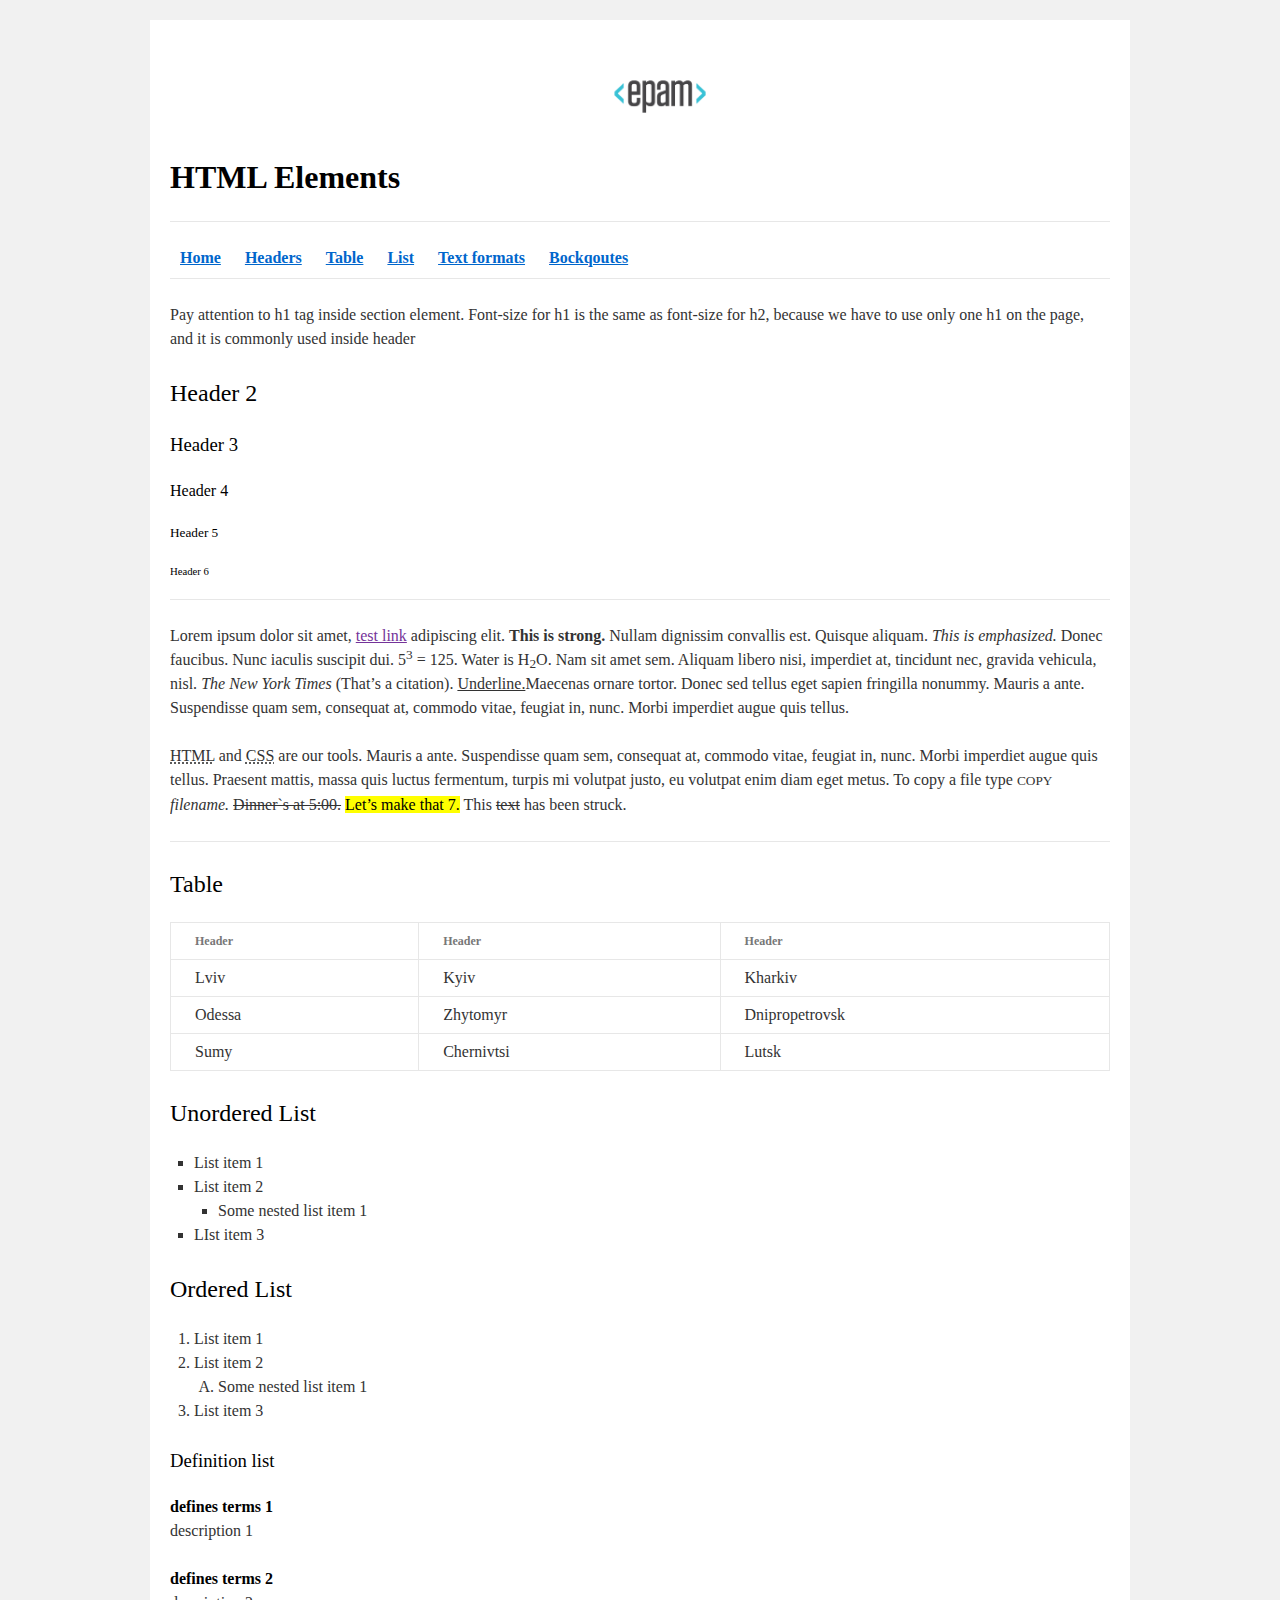
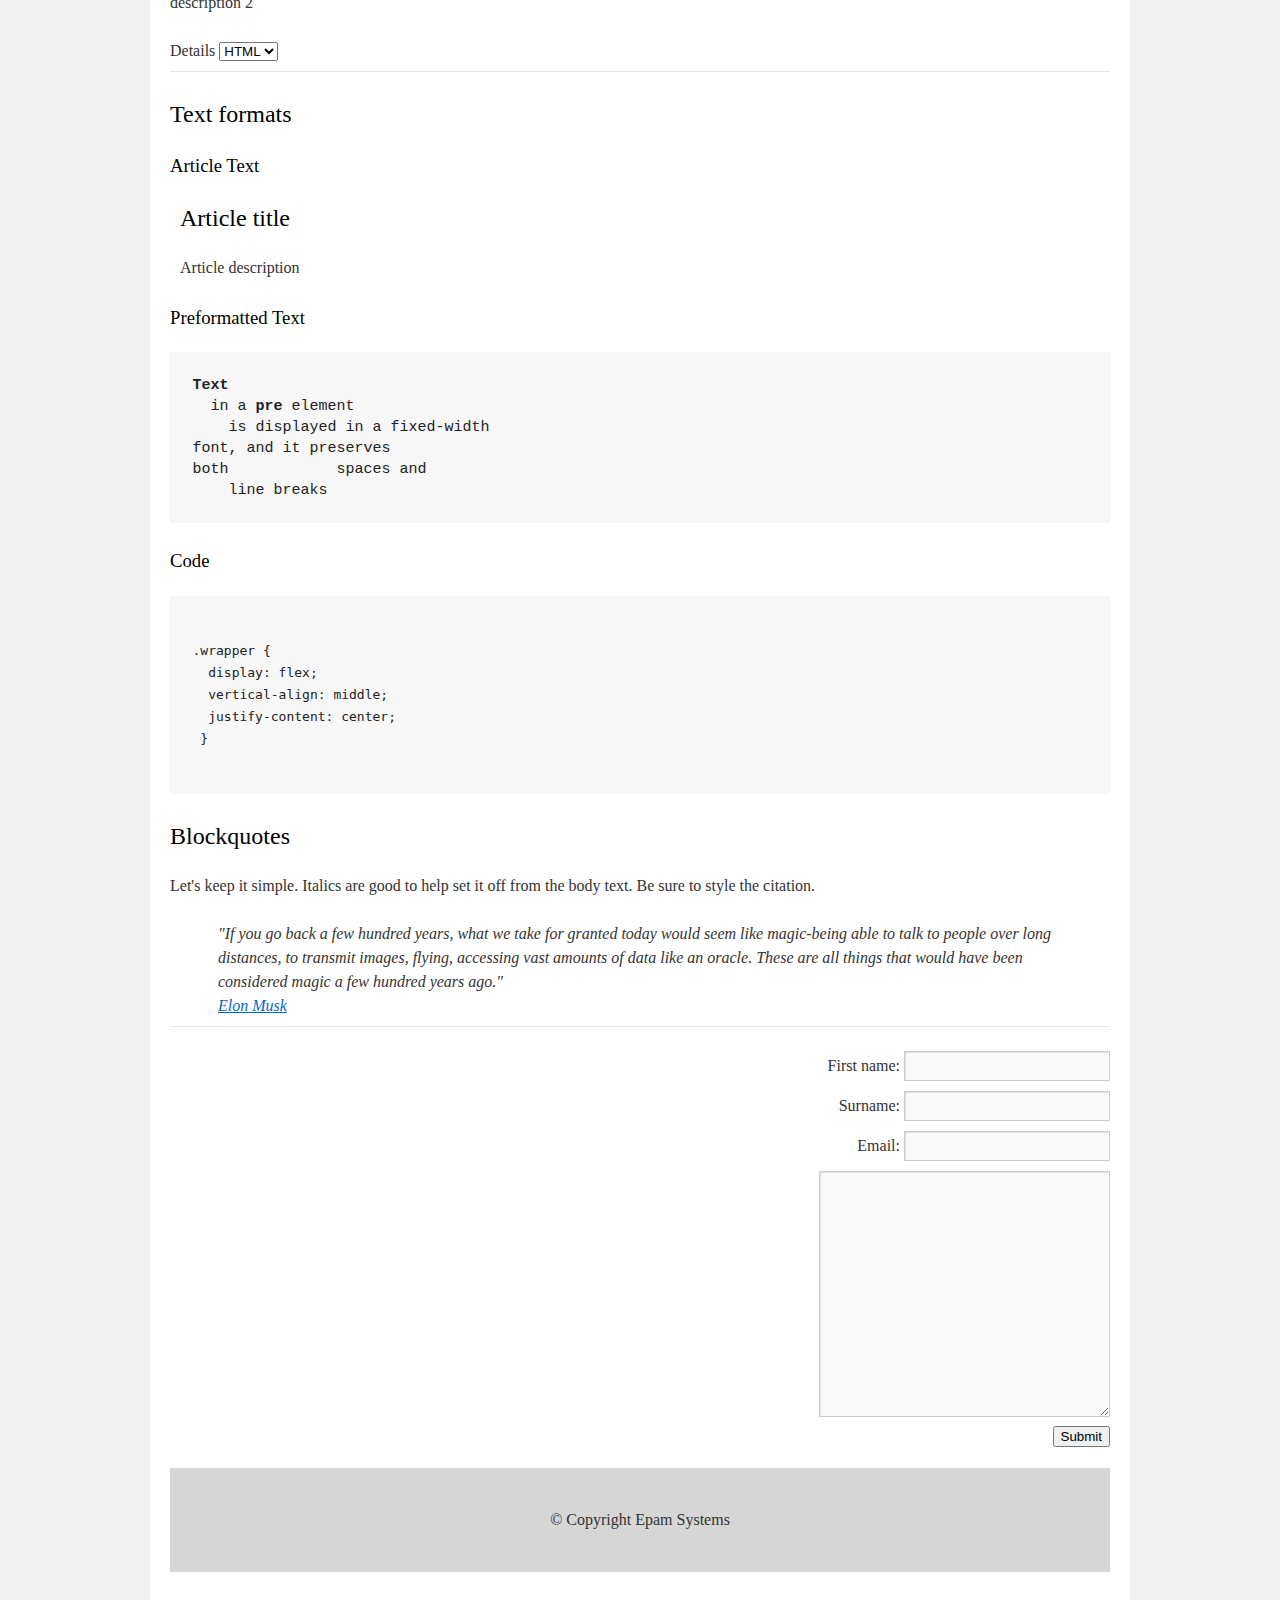
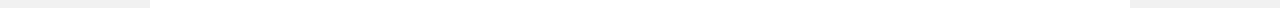
==== FLX_homework_1/homework/index.html @ e76caeb3 "hw1 done" ====
<!DOCTYPE html>
<html lang="en">

<head>
  <meta charset="utf-8">
  <title>HTML Basics</title>
  <link rel="stylesheet" href="style.css">
</head>

<body>
  <div id="wrapper">
    <div id="main">
      <div id="container">
        <div id="content" role="main">
            <header>
                <img src="logo.png" alt="logo">
                <h1><b>HTML Elements</b></h1>
            </header>
            <hr>
            <nav>
                <a href="#"><b>Home</b></a>
                <a href="#headers"><b>Headers</b></a>
                <a href="#table"><b>Table</b></a>
                <a href="#list"><b>List</b></a>
                <a href="#textformats"><b>Text formats</b></a>
                <a href="#blockquotes"><b>Bockqoutes</b></a>
            </nav>
            <hr>
            <section id="headers">
                <p>Pay attention to h1 tag inside section element. Font-size for h1 is the same as font-size for h2, because we have to use only one h1 on the page, and it is commonly used inside header</p>
                <h2>Header 2</h2>
                <h3>Header 3</h3>
                <h4>Header 4</h4>
                <h5>Header 5</h5>
                <h6>Header 6</h6>
            </section>
            <hr>

            <p>Lorem ipsum dolor sit amet, <a href="">test link</a> adipiscing elit. <strong>This is strong.</strong>  Nullam dignissim convallis est. Quisque aliquam. <em>This is emphasized.</em> Donec faucibus. Nunc iaculis suscipit dui. 5<sup>3</sup> = 125. Water is H<sub>2</sub>O. Nam sit amet sem. Aliquam libero nisi, imperdiet at, tincidunt nec, gravida vehicula, nisl. <i>The New York Times</i> (That’s a citation). <u>Underline.</u>Maecenas ornare tortor. Donec sed tellus eget sapien fringilla nonummy. Mauris a ante. Suspendisse quam sem, consequat at, commodo vitae, feugiat in, nunc. Morbi imperdiet augue quis tellus.</p>
            <p><abbr title="HyperText Markup Language">HTML</abbr> and <abbr title="Cascading Style Sheets">CSS</abbr> are our tools. Mauris a ante. Suspendisse quam sem, consequat at, commodo vitae, feugiat in, nunc. Morbi imperdiet augue quis tellus. Praesent mattis, massa quis luctus fermentum, turpis mi volutpat justo, eu volutpat enim diam eget metus. To copy a file type <small>COPY</small> <em>filename.</em> <del>Dinner`s at 5:00.</del> <mark>Let’s make that 7.</mark> This <s>text</s> has been struck.</p>

            <hr>
            <section id="table">
                <h2>Table</h2>
                <table>
                    <thead>
                        <tr>
                            <th>Header</th>
                            <th>Header</th>
                            <th>Header</th>
                        </tr>
                    </thead>
                    <tbody>
                        <tr>
                            <td>Lviv</td>
                            <td>Kyiv</td>
                            <td>Kharkiv</td>
                        </tr>
                        <tr>
                            <td>Odessa</td>
                            <td>Zhytomyr</td>
                            <td>Dnipropetrovsk</td>
                        </tr>
                        <tr>
                            <td>Sumy</td>
                            <td>Chernivtsi</td>
                            <td>Lutsk</td>
                        </tr>
                    </tbody>
                </table>
            </section>
            <section id="list">
                <h2>Unordered List</h2>
                <ul>
                    <li>List item 1</li>
                    <li>List item 2
                        <ul>
                            <li>Some nested list item 1</li>
                        </ul>
                    </li>
                    <li>LIst item 3</li>
                </ul>
                <h2>Ordered List</h2>
                <ol>
                    <li>List item 1</li>
                    <li>List item 2
                        <ol>
                            <li>Some nested list item 1</li>
                        </ol>
                    </li>
                    <li>List item 3</li>
                </ol>

                <h3>Definition list</h3>
                <dl>
                    <dt>defines terms 1</dt>
                    <dd>description 1</dd>

                    <dt>defines terms 2</dt>
                    <dd>description 2</dd>
                </dl>
                <span>Details</span>
                <select name="Details" id="details" title="Details">
                    <option>HTML</option>
                    <option>CSS</option>
                </select>
            </section>
            <hr>
            <section id="textformats">
                <h2>Text formats</h2>
                <h3>Article Text</h3>

                <article>
                    <h2>Article title</h2>
                    <p>Article description</p>
                </article>

                <h3>Preformatted Text</h3>
<pre>
<b>Text</b>
  in a <b>pre</b> element
    is displayed in a fixed-width
font, and it preserves
both            spaces and
    line breaks
</pre>

<h3>Code</h3>
<pre>
<code>
.wrapper {
  display: flex;
  vertical-align: middle;
  justify-content: center;
 }
</code>
</pre>
            </section>
            <section id="blockquotes">
                <h2>Blockquotes</h2>
                <p>Let's keep it simple. Italics are good to help set it off from the body text. Be sure to style the citation.</p>
                <blockquote>
                    "If you go back a few hundred years, what we take for granted today would seem like magic-being able to talk to people over long distances, to transmit images, flying, accessing vast amounts of data like an oracle. These are all things that would have been considered magic a few hundred years ago."
                    <br>
                    <a href="#">Elon Musk</a>
                </blockquote>
            </section>
            <hr>
            <form action="#">
                <label for="firstname">First name:</label>
                <input type="text" name="firstname" title="firstname" id="firstname"><br>
                <label for="surname">Surname:</label>
                <input type="text" name="surname" title="surname" id="surname"><br>
                <label for="email">Email:</label>
                <input type="email" name="enail" title="email" id="email"><br>
                <textarea name="textarea" id="textarea" cols="30" rows="10"></textarea><br>
                <button value="Submit">Submit</button>
            </form>
            <footer>
                <span>&copy; Copyright Epam Systems</span>
            </footer>
        </div>
      </div>
    </div>
  </div>
</body>

</html>
---- FLX_homework_1/homework/style.css ----
html,body,div,span,applet,object,iframe,h1,h2,h3,h4,h5,h6,p,blockquote,pre,a,abbr,acronym,address,big,cite,code,del,dfn,em,font,img,ins,kbd,q,s,samp,small,strike,strong,sub,sup,tt,var,b,u,i,center,dl,dt,dd,ol,ul,li,fieldset,form,label,legend,table,caption,tbody,tfoot,thead,tr,th,td{background:transparent;border:0;margin:0;padding:0;vertical-align:baseline}body{line-height:1}h1,h2,h3,h4,h5,h6{clear:both;font-weight:normal}ol,ul{list-style:none}blockquote{quotes:none}blockquote:before,blockquote:after{content:'';content:none}del{text-decoration:line-through}table{border-collapse:collapse;border-spacing:0}a img{border:0}#container{float:left;margin:0 -240px 0 0;width:100%}#primary,#secondary{float:right;overflow:hidden;width:220px}#secondary{clear:right}#footer{clear:both;width:100%}.one-column #content{margin:0 auto;width:640px}.single-attachment #content{margin:0 auto;width:900px}body,input,textarea,.page-title span,.pingback a.url{font-family:Georgia,"Bitstream Charter",serif}h3#comments-title,h3#reply-title,#access .menu,#access div.menu ul,#cancel-comment-reply-link,.form-allowed-tags,#site-info,#site-title,#wp-calendar,.comment-meta,.comment-body tr th,.comment-body thead th,.entry-content label,.entry-content tr th,.entry-content thead th,.entry-meta,.entry-title,.entry-utility,#respond label,.navigation,.page-title,.pingback p,.reply,.widget-title,.wp-caption-text{font-family:"Helvetica Neue",Arial,Helvetica,"Nimbus Sans L",sans-serif}input[type="submit"]{font-family:"Helvetica Neue",Arial,Helvetica,"Nimbus Sans L",sans-serif}pre{font-family:"Courier 10 Pitch",Courier,monospace}code{font-family:Monaco,Consolas,"Andale Mono","DejaVu Sans Mono",monospace}#access .menu-header,div.menu,#colophon,#branding,#main,#wrapper{margin:0 auto;width:940px}#wrapper{background:#fff;margin-top:20px;padding:0 20px}#footer-widget-area{overflow:hidden}#footer-widget-area .widget-area{float:left;margin-right:20px;width:220px}#footer-widget-area #fourth{margin-right:0}#site-info{float:left;font-size:14px;font-weight:bold;width:700px}#site-generator{float:right;width:220px}body{background:#f1f1f1}body,input,textarea{color:#666;font-size:12px;line-height:18px}hr{background-color:#e7e7e7;border:0;clear:both;height:1px;margin-bottom:18px}p{margin-bottom:18px}ul{list-style:square;margin:0 0 18px 1.5em}ol{list-style:decimal;margin:0 0 18px 1.5em}ol ol{list-style:upper-alpha}ol ol ol{list-style:lower-roman}ol ol ol ol{list-style:lower-alpha}ul ul,ol ol,ul ol,ol ul{margin-bottom:0}dl{margin:0 0 24px 0}dt{font-weight:bold}dd{margin-bottom:18px}strong{font-weight:bold}cite,em,i{font-style:italic}big{font-size:131.25%}ins{background:#ffc;text-decoration:none}blockquote{font-style:italic;padding:0 3em}blockquote cite,blockquote em,blockquote i{font-style:normal}pre{background:#f7f7f7;color:#222;line-height:18px;margin-bottom:18px;overflow:auto;padding:1.5em}abbr,acronym{cursor:help}sup,sub{height:0;line-height:1;position:relative;vertical-align:baseline}sup{bottom:1ex}sub{top:.5ex}small{font-size:smaller}input{margin-bottom:10px}input[type="text"],input[type="password"],input[type="email"],input[type="url"],input[type="number"],textarea{background:#f9f9f9;border:1px solid #ccc;box-shadow:inset 1px 1px 1px rgba(0,0,0,0.1);-moz-box-shadow:inset 1px 1px 1px rgba(0,0,0,0.1);-webkit-box-shadow:inset 1px 1px 1px rgba(0,0,0,0.1);padding:2px}a:link{color:#06c}a:visited{color:#743399}a:active,a:hover{color:#ff4b33}.screen-reader-text{clip:rect(1px,1px,1px,1px);overflow:hidden;position:absolute !important;height:1px;width:1px}#header{padding:30px 0 0 0}#site-title{float:left;font-size:30px;line-height:36px;margin:0 0 18px 0;width:700px}#site-title a{color:#000;font-weight:bold;text-decoration:none}#site-description{color:#000;clear:right;float:right;font-style:italic;margin:15px 0 18px 0;opacity:.65;width:220px}#branding img{border-top:4px solid #000;border-bottom:1px solid #000;display:block;float:left}#access{background:#000;display:block;float:left;margin:0 auto;width:940px}#access .menu-header,div.menu{font-size:13px;margin-left:12px;width:928px}#access .menu-header ul,div.menu ul{list-style:none;margin:0}#access .menu-header li,div.menu li{float:left;position:relative}#access a{color:#aaa;display:block;line-height:38px;padding:0 10px;text-decoration:none}#access ul ul{box-shadow:0 3px 3px rgba(0,0,0,0.2);-moz-box-shadow:0 3px 3px rgba(0,0,0,0.2);-webkit-box-shadow:0 3px 3px rgba(0,0,0,0.2);display:none;position:absolute;top:38px;left:0;float:left;width:180px;z-index:99999}#access ul ul li{min-width:180px}#access ul ul ul{left:100%;top:0}#access ul ul a{background:#333;line-height:1em;padding:10px;width:160px;height:auto}#access li:hover>a,#access ul ul:hover>a{background:#333;color:#fff}#access ul li:hover>ul{display:block}#access ul li.current_page_item>a,#access ul li.current_page_ancestor>a,#access ul li.current-menu-ancestor>a,#access ul li.current-menu-item>a,#access ul li.current-menu-parent>a{color:#fff}* html #access ul li.current_page_item a,* html #access ul li.current_page_ancestor a,* html #access ul li.current-menu-ancestor a,* html #access ul li.current-menu-item a,* html #access ul li.current-menu-parent a,* html #access ul li a:hover{color:#fff}#main{clear:both;overflow:hidden;padding:40px 0 0 0}#content{margin-bottom:36px}#content,#content input,#content textarea{color:#333;font-size:16px;line-height:24px}#content p,#content ul,#content ol,#content dd,#content pre,#content hr{margin-bottom:24px}#content ul ul,#content ol ol,#content ul ol,#content ol ul{margin-bottom:0}#content pre,#content kbd,#content tt,#content var{font-size:15px;line-height:21px}#content code{font-size:13px}#content dt,#content th{color:#000}#content h1,#content h2,#content h3,#content h4,#content h5,#content h6{color:#000;line-height:1.5em;margin:0 0 20px 0}#content table{border:1px solid #e7e7e7;margin:0 -1px 24px 0;text-align:left;width:100%}#content tr th,#content thead th{color:#777;font-size:12px;font-weight:bold;line-height:18px;padding:9px 24px;border-right:1px solid #e7e7e7}#content tr td{border-top:1px solid #e7e7e7;padding:6px 24px;border-right:1px solid #e7e7e7}#content tr.odd td{background:#f2f7fc}.hentry{margin:0 0 48px 0}.home .sticky{background:#f2f7fc;border-top:4px solid #000;margin-left:-20px;margin-right:-20px;padding:18px 20px}.single .hentry{margin:0 0 36px 0}.page-title{color:#000;font-size:14px;font-weight:bold;margin:0 0 36px 0}.page-title span{color:#333;font-size:16px;font-style:italic;font-weight:normal}.page-title a:link,.page-title a:visited{color:#777;text-decoration:none}.page-title a:active,.page-title a:hover{color:#ff4b33}#content .entry-title{color:#000;font-size:21px;font-weight:bold;line-height:1.3em;margin-bottom:0}.entry-title a:link,.entry-title a:visited{color:#000;text-decoration:none}.entry-title a:active,.entry-title a:hover{color:#ff4b33}.entry-meta{color:#777;font-size:12px}.entry-meta abbr,.entry-utility abbr{border:0}.entry-meta abbr:hover,.entry-utility abbr:hover{border-bottom:1px dotted #666}.single-author .by-author{position:absolute !important;clip:rect(1px 1px 1px 1px);clip:rect(1px,1px,1px,1px)}.entry-content,.entry-summary{clear:both;padding:12px 0 0 0}.entry-content .more-link{white-space:nowrap}#content .entry-summary p:last-child{margin-bottom:12px}.entry-content fieldset{border:1px solid #e7e7e7;margin:0 0 24px 0;padding:24px}.entry-content fieldset legend{background:#fff;color:#000;font-weight:bold;padding:0 24px}.entry-content input{margin:0 0 24px 0}.entry-content input.file,.entry-content input.button{margin-right:24px}.entry-content label{color:#777;font-size:12px}.entry-content select{margin:0 0 24px 0}.entry-content sup,.entry-content sub{font-size:10px}.entry-content blockquote.left{float:left;margin-left:0;margin-right:24px;text-align:right;width:33%}.entry-content blockquote.right{float:right;margin-left:24px;margin-right:0;text-align:left;width:33%}.page-link{clear:both;color:#000;font-weight:bold;line-height:48px;word-spacing:.5em}.page-link a:link,.page-link a:visited{background:#f1f1f1;color:#333;font-weight:normal;padding:.5em .75em;text-decoration:none}.home .sticky .page-link a{background:#d9e8f7}.page-link a:active,.page-link a:hover{color:#ff4b33}body.page .edit-link{clear:both;display:block}#entry-author-info{background:#f2f7fc;border-top:4px solid #000;clear:both;font-size:14px;line-height:20px;margin:24px 0;overflow:hidden;padding:18px 20px}#entry-author-info #author-avatar{background:#fff;border:1px solid #e7e7e7;float:left;height:60px;margin:0 -104px 0 0;padding:11px}#entry-author-info #author-description{float:left;margin:0 0 0 104px}#entry-author-info h2{color:#000;font-size:100%;font-weight:bold;margin-bottom:0}.entry-utility{clear:both;color:#777;font-size:12px;line-height:18px}.entry-meta a,.entry-utility a{color:#777}.entry-meta a:hover,.entry-utility a:hover{color:#ff4b33}#content .video-player{padding:0}.format-standard .wp-video,.format-standard .wp-audio-shortcode,.format-audio .wp-audio-shortcode,.format-standard .video-player{margin-bottom:24px}.home #content .format-aside p,.home #content .category-asides p{font-size:14px;line-height:20px;margin-bottom:10px;margin-top:0}.format-gallery .size-thumbnail img,.category-gallery .size-thumbnail img{border:10px solid #f1f1f1;margin-bottom:0}.format-gallery .gallery-thumb,.category-gallery .gallery-thumb{float:left;margin-right:20px;margin-top:-4px}.home #content .format-gallery .entry-utility,.home #content .category-gallery .entry-utility{padding-top:4px}.attachment .entry-content .entry-caption{font-size:140%;margin-top:24px}.attachment .entry-content .nav-previous a:before{content:'\2190\00a0'}.attachment .entry-content .nav-next a:after{content:'\00a0\2192'}#content img.size-auto,#content img.size-full,#content img.size-large,#content img.size-medium,#content .entry-attachment img,#content .widget-container img{max-width:100%;height:auto}#ie8 #content img.size-auto,#ie8 #content img.size-full,#ie8 #content img.size-large,#ie8 #content img.size-medium,#ie8 #content .entry-attachment img{width:auto}.alignleft,img.alignleft{display:inline;float:left;margin-right:24px;margin-top:4px}.alignright,img.alignright{display:inline;float:right;margin-left:24px;margin-top:4px}.aligncenter,img.aligncenter{clear:both;display:block;margin-left:auto;margin-right:auto}img.alignleft,img.alignright,img.aligncenter{margin-bottom:12px}.wp-caption{background:#f1f1f1;line-height:18px;margin-bottom:20px;max-width:100%;padding:4px;text-align:center}.wp-caption img{margin:5px 5px 0;max-width:622px}.wp-caption p.wp-caption-text{color:#777;font-size:12px;margin:5px}.wp-smiley{margin:0}.gallery{margin:0 auto 18px}.gallery .gallery-item{float:left;margin-top:0;text-align:center}.gallery-columns-1 .gallery-item{width:100%}.gallery-columns-2 .gallery-item{width:50%}.gallery-columns-3 .gallery-item{width:33%}.gallery-columns-4 .gallery-item{width:25%}.gallery-columns-5 .gallery-item{width:20%}.gallery-columns-6 .gallery-item{width:16%}.gallery-columns-7 .gallery-item{width:14%}.gallery-columns-8 .gallery-item{width:12%}.gallery-columns-9 .gallery-item{width:11%}.gallery-columns-1 img{max-width:620px}.gallery-columns-2 img{max-width:288px}.gallery-columns-3 img{max-width:177px}.gallery-columns-4 img{max-width:122px}.gallery-columns-5 img{max-width:88px}.gallery-columns-6 img{max-width:66px}.gallery-columns-7 img{max-width:50px}.gallery-columns-8 img{max-width:39px}.gallery-columns-9 img{max-width:29px}.gallery-item img{height:auto}.gallery-columns-2 .attachment-medium{max-width:92%;height:auto}.gallery-columns-4 .attachment-thumbnail{max-width:84%;height:auto}.gallery .gallery-caption{color:#777;font-size:12px;margin:0 0 12px}.gallery dl{margin:0}.gallery img{border:10px solid #f1f1f1}.gallery br+br{display:none}#content .entry-attachment img{display:block;margin:0 auto}.navigation{color:#777;font-size:12px;line-height:18px;overflow:hidden}.navigation a:link,.navigation a:visited{color:#777;text-decoration:none}.navigation a:active,.navigation a:hover{color:#ff4b33}.nav-previous{float:left;width:50%}.nav-next{float:right;text-align:right;width:50%}#nav-above{margin:0 0 18px 0}#nav-above{display:none}.paged #nav-above,.single #nav-above{display:block}#nav-below{margin:-18px 0 0 0}#comments{clear:both}#comments .navigation{padding:0 0 18px 0}h3#comments-title,h3#reply-title{color:#000;font-size:20px;font-weight:bold;margin-bottom:0}h3#comments-title{padding:24px 0}.commentlist{list-style:none;margin:0}.commentlist li.comment{border-bottom:1px solid #e7e7e7;line-height:24px;margin:0 0 24px 0;padding:0 0 0 56px;position:relative}.commentlist li:last-child{border-bottom:0;margin-bottom:0}#comments .comment-body ul,#comments .comment-body ol{margin-bottom:18px}#comments .comment-body p:last-child{margin-bottom:6px}#comments .comment-body blockquote p:last-child{margin-bottom:24px}.commentlist ol{list-style:decimal}.commentlist .avatar{position:absolute;top:4px;left:0}.comment-author cite{color:#000;font-style:normal;font-weight:bold}.comment-author .says{font-style:italic}.comment-meta{font-size:12px;margin:0 0 18px 0}.comment-meta a:link,.comment-meta a:visited{color:#777;text-decoration:none}.comment-meta a:active,.comment-meta a:hover{color:#ff4b33}.commentlist .bypostauthor>div{background:#f2f7fc;border-top:4px solid #000;margin-bottom:10px;padding:10px 0 0 20px}.reply{font-size:12px;padding:0 0 24px 0}.reply a,a.comment-edit-link{color:#777}.reply a:hover,a.comment-edit-link:hover{color:#ff4b33}.commentlist .children{list-style:none;margin:0}.commentlist .children li{border:0;margin:0}.nopassword,.nocomments{display:none}#comments .pingback{border-bottom:1px solid #e7e7e7;margin-bottom:18px;padding-bottom:18px}.commentlist li.comment+li.pingback{margin-top:-6px}#comments .pingback p{color:#777;display:block;font-size:12px;line-height:18px;margin:0}#comments .pingback .url{font-size:13px;font-style:italic}input[type="submit"]{color:#333}form{text-align:right}input{width:200px}#respond{border-top:1px solid #e7e7e7;margin:24px 0;overflow:hidden;position:relative}#respond p{margin:0}#respond .comment-notes{margin-bottom:1em}.form-allowed-tags{line-height:1em}.children #respond{margin:0 48px 0 0}h3#reply-title{margin:18px 0}#comments-list #respond{margin:0 0 18px 0}#comments-list ul #respond{margin:0}#cancel-comment-reply-link{font-size:12px;font-weight:normal;line-height:18px}#respond .required{color:#ff4b33;font-weight:bold}#respond label{color:#777;font-size:12px}#respond input{margin:0 0 9px;width:98%}#respond textarea{width:98%}#respond .form-allowed-tags{color:#777;font-size:12px;line-height:18px}#respond .form-allowed-tags code{font-size:11px}#respond .form-submit{margin:12px 0}#respond .form-submit input{font-size:14px;width:auto}.widget-area ul{list-style:none;margin-left:0}.widget-area ul ul{list-style:square;margin-left:1.3em}.widget-area select{max-width:100%}.widget_search #s{width:60%}.widget_search label{display:none}.widget-container{word-wrap:break-word;-webkit-hyphens:auto;-moz-hyphens:auto;hyphens:auto;margin:0 0 18px 0}.widget-container .wp-caption img{margin:auto}.widget-container.widget_image .wp-caption{width:auto}.widget-container.widget_image .wp-caption img{margin-left:-8px}.widget-title{color:#222;font-size:14px;font-weight:bold}.widget-area a:link,.widget-area a:visited{text-decoration:none}.widget-area a:active,.widget-area a:hover{text-decoration:underline}.widget-area .entry-meta{font-size:11px}#wp_tag_cloud div{line-height:1.6em}#wp-calendar{width:100%}#wp-calendar caption{color:#222;font-size:14px;font-weight:bold;padding-bottom:4px;text-align:left}#wp-calendar thead{font-size:11px}#wp-calendar tbody{color:#aaa}#wp-calendar tbody td{background:#f5f5f5;border:1px solid #fff;padding:3px 0 2px;text-align:center}#wp-calendar tbody .pad{background:0}#wp-calendar tfoot #next{text-align:right}.widget_rss a.rsswidget{color:#000}.widget_rss a.rsswidget:hover{color:#ff4b33}.widget_rss .widget-title img{width:11px;height:11px}#main .widget-area ul{margin-left:0;padding:0 20px 0 0}#main .widget-area ul ul{border:0;margin-left:1.3em;padding:0}#main .widget-container.music-player ul{margin:0}#footer{margin-bottom:20px}#colophon{border-top:4px solid #000;margin-top:-4px;overflow:hidden;padding:18px 0}#site-info{font-weight:bold}#site-info a{color:#000;text-decoration:none}#site-generator{font-style:italic;position:relative}#site-generator a{background:url(images/wordpress.png) center left no-repeat;color:#666;display:inline-block;line-height:16px;padding-left:20px;text-decoration:none}#site-generator a:hover{text-decoration:underline}img#wpstats{display:block;margin:0 auto 10px}pre{-webkit-text-size-adjust:140%}code{-webkit-text-size-adjust:160%}#access,.entry-meta,.entry-utility,.navigation,.widget-area{-webkit-text-size-adjust:120%}#site-description{-webkit-text-size-adjust:none}@media print{body{background:none !important}#wrapper{clear:both !important;display:block !important;float:none !important;position:relative !important}#header{border-bottom:2pt solid #000;padding-bottom:18pt}#colophon{border-top:2pt solid #000}#site-title,#site-description{float:none;line-height:1.4em;margin:0;padding:0}#site-title{font-size:13pt}.entry-content{font-size:14pt;line-height:1.6em}.entry-title{font-size:21pt}#access,#branding img,#respond,.comment-edit-link,.edit-link,.navigation,.page-link,.widget-area{display:none !important}#container,#header,#footer{margin:0;width:100%}#content,.one-column #content{margin:24pt 0 0;width:100%}.wp-caption p{font-size:11pt}#site-info,#site-generator{float:none;width:auto}#colophon{width:auto}img#wpstats{display:none}#site-generator a{margin:0;padding:0}#entry-author-info{border:1px solid #e7e7e7}#main{display:inline}.home .sticky{border:0}}img{width:140px;vertical-align:middle;display:block;margin:0 auto;margin-left:calc(50% - 50px);margin-bottom:20px}nav>a{padding:10px;color:#0279c1}nav>a b:hover{color:#00527a}nav>a:visited{color:#0279c1}article{padding-left:10px}footer{margin-top:20px;padding:40px 20px;text-align:center;background:#3333}
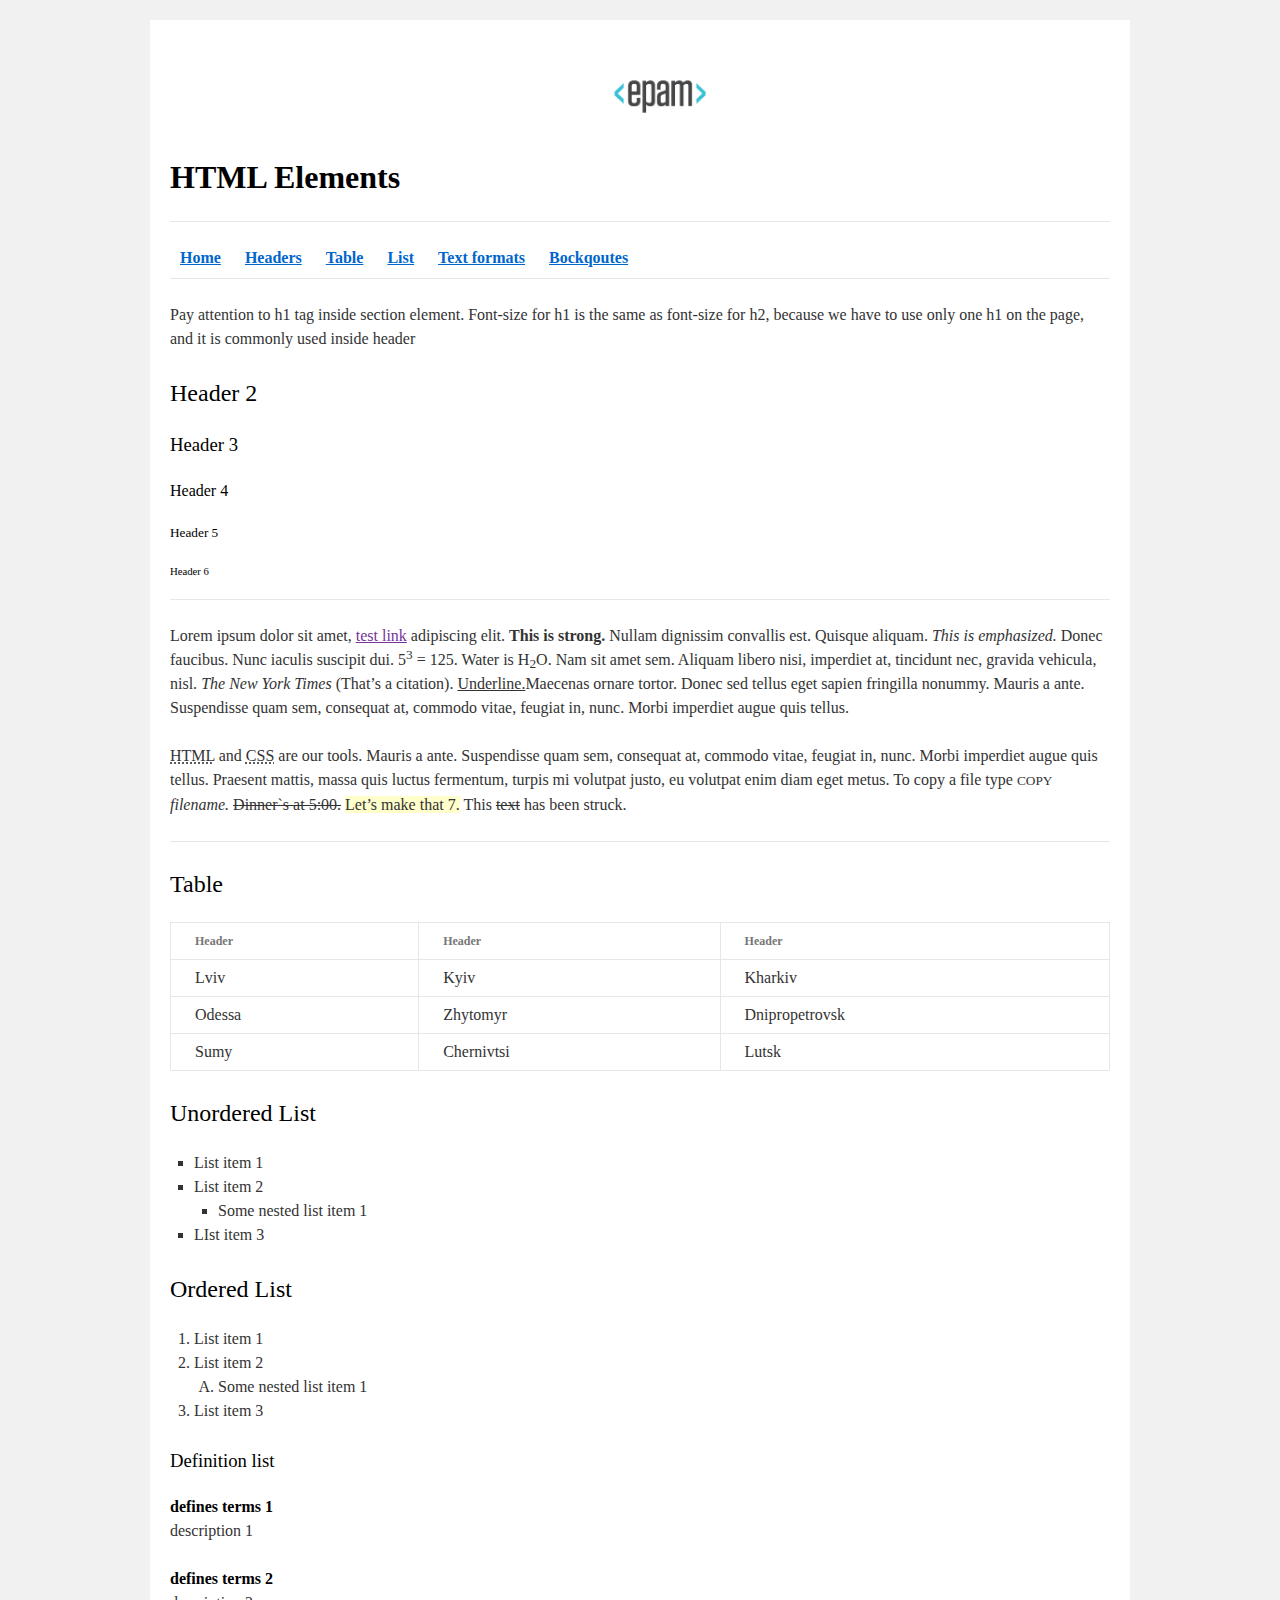
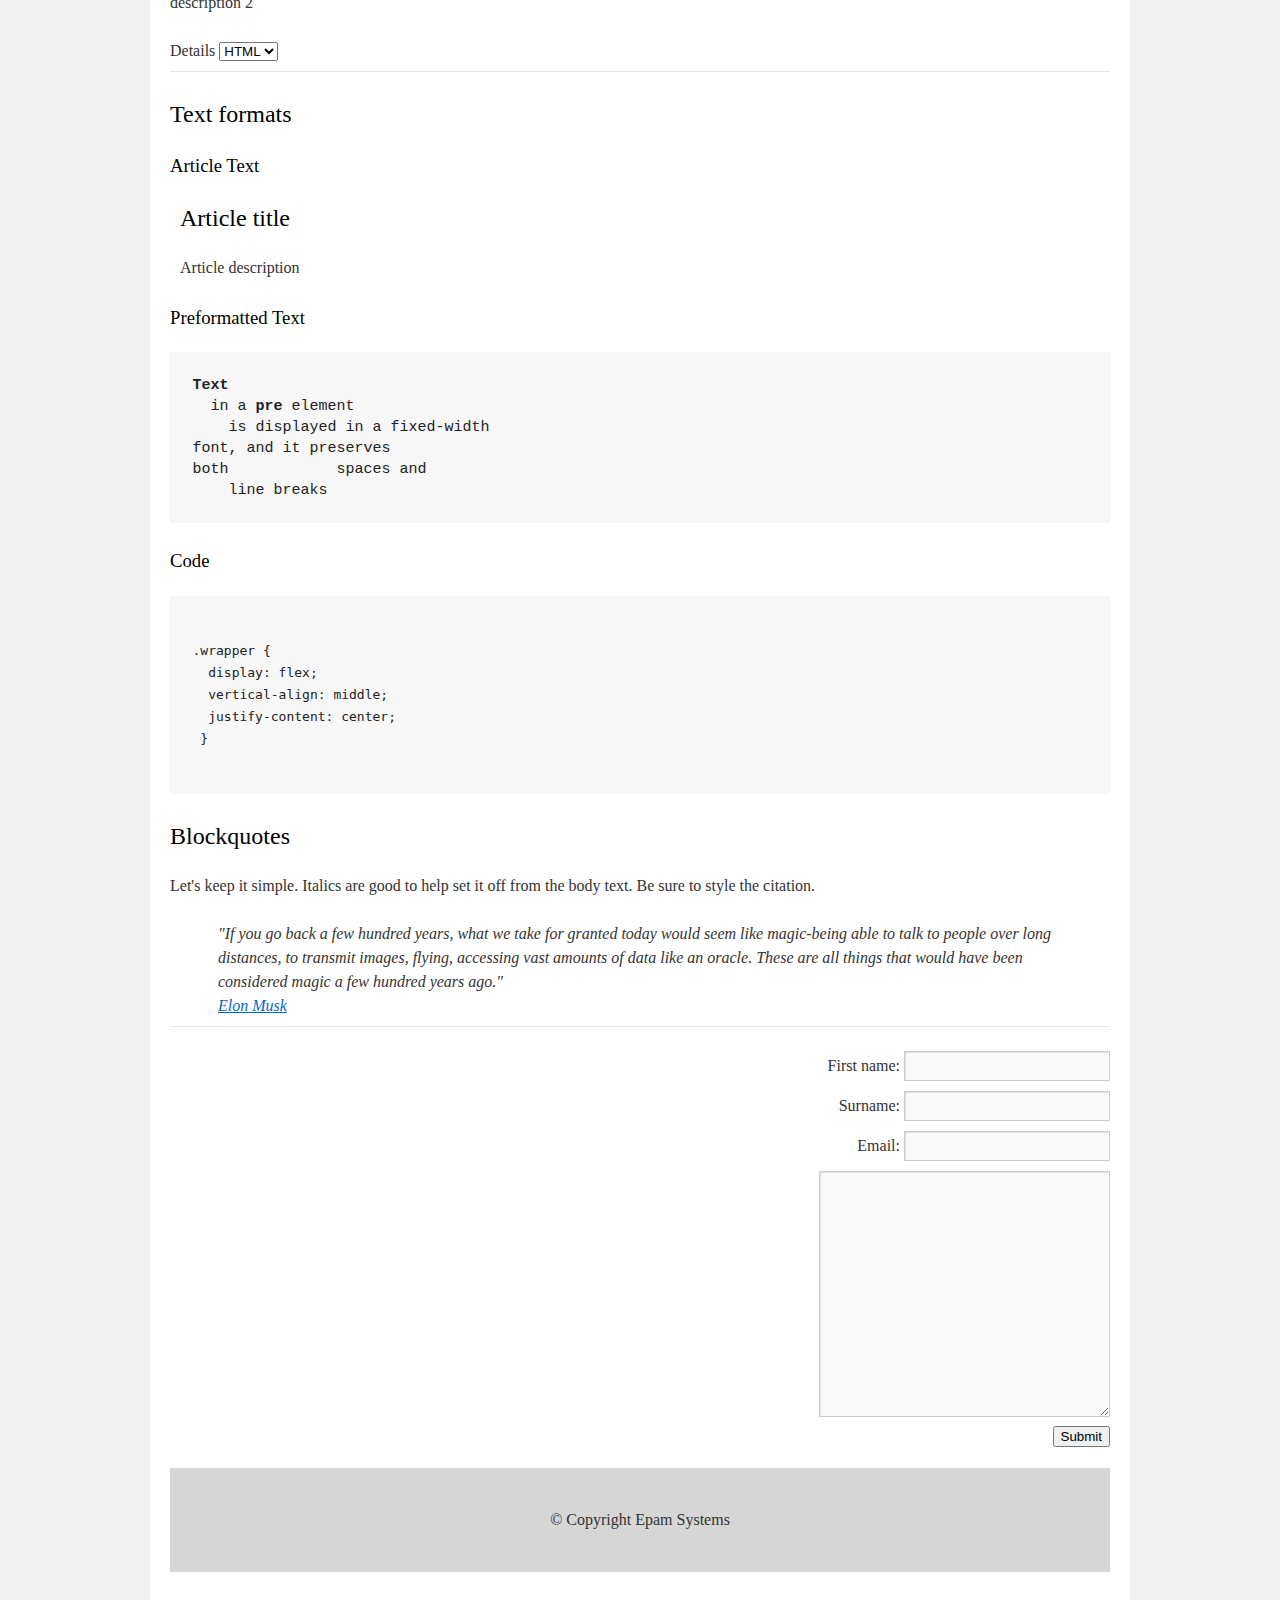
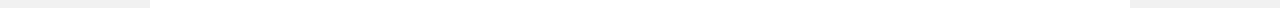
==== commit 733b89e9: "bugs fixed" ====
--- a/FLX_homework_1/homework/index.html
+++ b/FLX_homework_1/homework/index.html
@@ -37,7 +37,7 @@
             <hr>
 
             <p>Lorem ipsum dolor sit amet, <a href="">test link</a> adipiscing elit. <strong>This is strong.</strong>  Nullam dignissim convallis est. Quisque aliquam. <em>This is emphasized.</em> Donec faucibus. Nunc iaculis suscipit dui. 5<sup>3</sup> = 125. Water is H<sub>2</sub>O. Nam sit amet sem. Aliquam libero nisi, imperdiet at, tincidunt nec, gravida vehicula, nisl. <i>The New York Times</i> (That’s a citation). <u>Underline.</u>Maecenas ornare tortor. Donec sed tellus eget sapien fringilla nonummy. Mauris a ante. Suspendisse quam sem, consequat at, commodo vitae, feugiat in, nunc. Morbi imperdiet augue quis tellus.</p>
-            <p><abbr title="HyperText Markup Language">HTML</abbr> and <abbr title="Cascading Style Sheets">CSS</abbr> are our tools. Mauris a ante. Suspendisse quam sem, consequat at, commodo vitae, feugiat in, nunc. Morbi imperdiet augue quis tellus. Praesent mattis, massa quis luctus fermentum, turpis mi volutpat justo, eu volutpat enim diam eget metus. To copy a file type <small>COPY</small> <em>filename.</em> <del>Dinner`s at 5:00.</del> <mark>Let’s make that 7.</mark> This <s>text</s> has been struck.</p>
+            <p><abbr title="HyperText Markup Language">HTML</abbr> and <abbr title="Cascading Style Sheets">CSS</abbr> are our tools. Mauris a ante. Suspendisse quam sem, consequat at, commodo vitae, feugiat in, nunc. Morbi imperdiet augue quis tellus. Praesent mattis, massa quis luctus fermentum, turpis mi volutpat justo, eu volutpat enim diam eget metus. To copy a file type <small>COPY</small> <em>filename.</em> <del>Dinner`s at 5:00.</del> <ins>Let’s make that 7.</ins> This <s>text</s> has been struck.</p>
 
             <hr>
             <section id="table">
@@ -153,7 +153,7 @@
                 <input type="text" name="surname" title="surname" id="surname"><br>
                 <label for="email">Email:</label>
                 <input type="email" name="enail" title="email" id="email"><br>
-                <textarea name="textarea" id="textarea" cols="30" rows="10"></textarea><br>
+                <textarea name="textarea" id="textarea" cols="30" rows="10" title="textarea"></textarea><br>
                 <button value="Submit">Submit</button>
             </form>
             <footer>
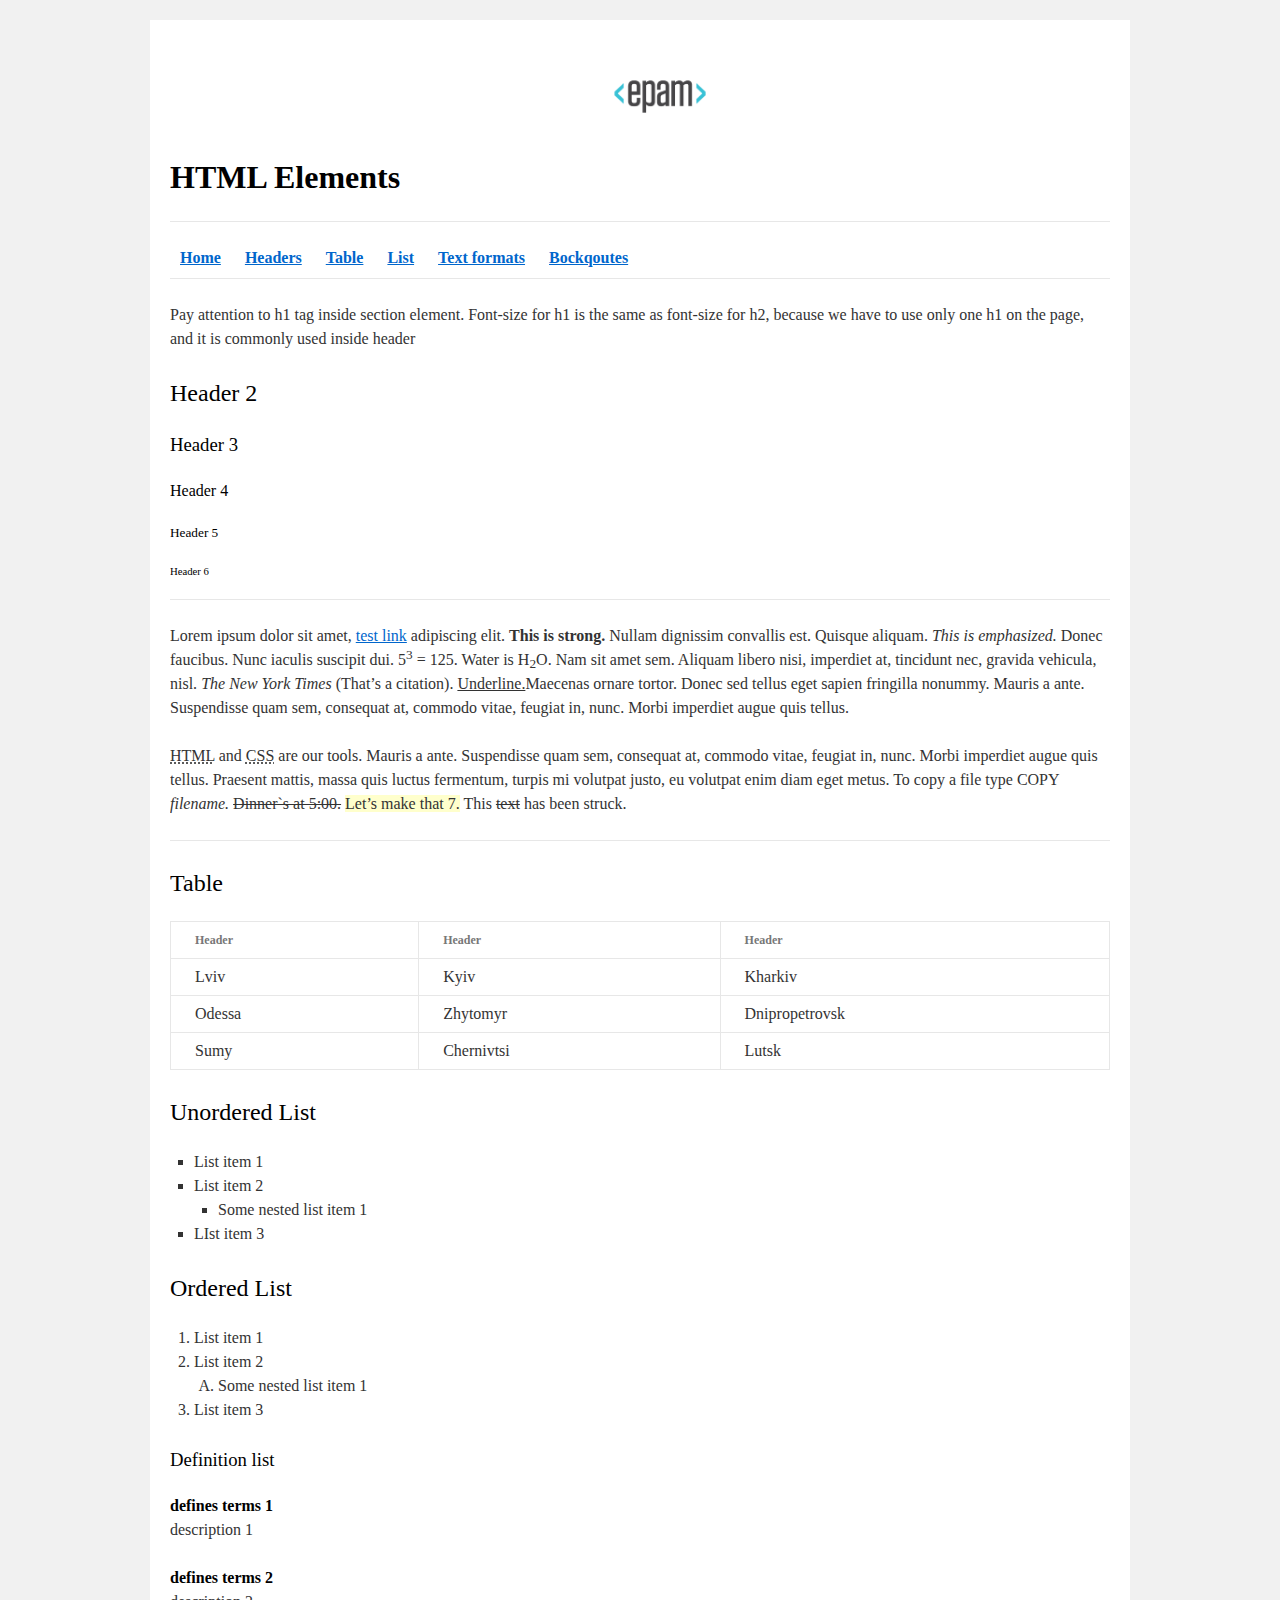
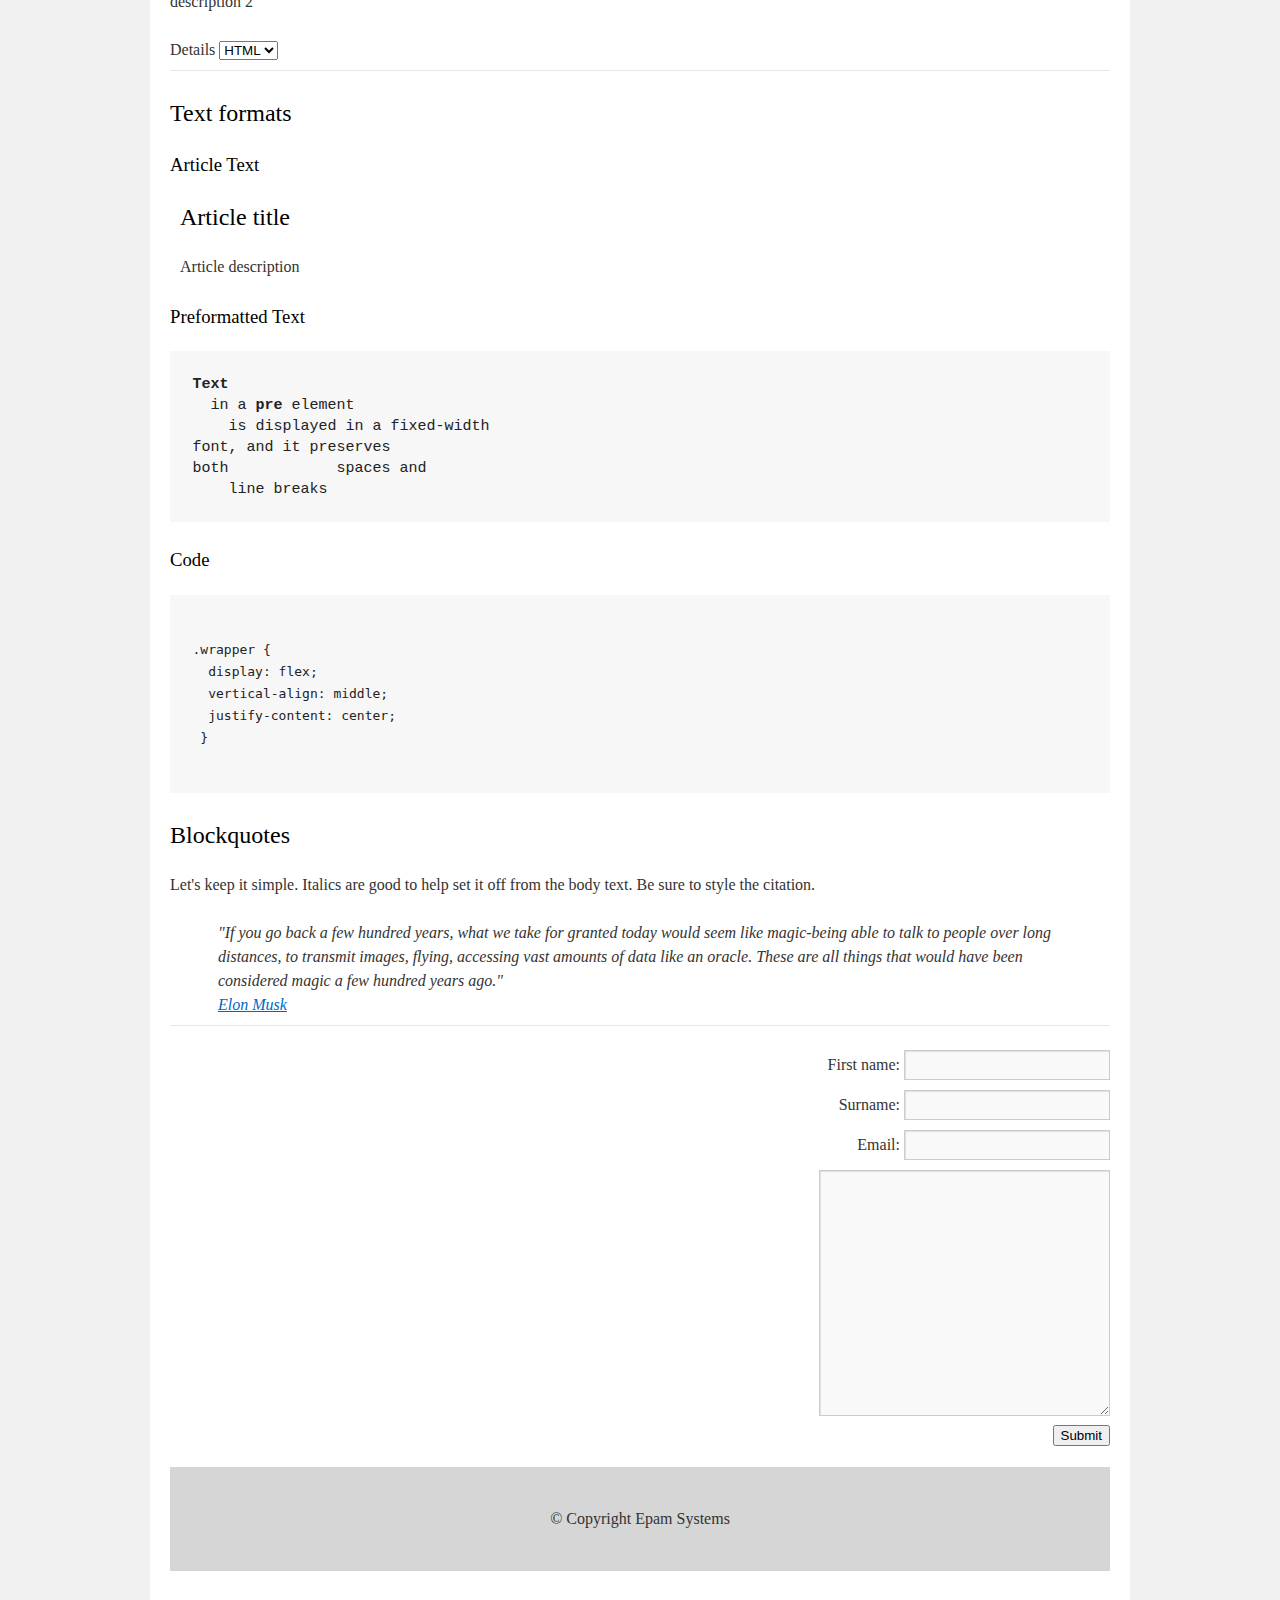
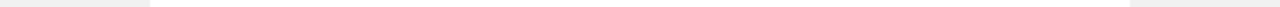
==== commit c6d38974: "fixed" ====
--- a/FLX_homework_1/homework/index.html
+++ b/FLX_homework_1/homework/index.html
@@ -36,8 +36,8 @@
             </section>
             <hr>
 
-            <p>Lorem ipsum dolor sit amet, <a href="">test link</a> adipiscing elit. <strong>This is strong.</strong>  Nullam dignissim convallis est. Quisque aliquam. <em>This is emphasized.</em> Donec faucibus. Nunc iaculis suscipit dui. 5<sup>3</sup> = 125. Water is H<sub>2</sub>O. Nam sit amet sem. Aliquam libero nisi, imperdiet at, tincidunt nec, gravida vehicula, nisl. <i>The New York Times</i> (That’s a citation). <u>Underline.</u>Maecenas ornare tortor. Donec sed tellus eget sapien fringilla nonummy. Mauris a ante. Suspendisse quam sem, consequat at, commodo vitae, feugiat in, nunc. Morbi imperdiet augue quis tellus.</p>
-            <p><abbr title="HyperText Markup Language">HTML</abbr> and <abbr title="Cascading Style Sheets">CSS</abbr> are our tools. Mauris a ante. Suspendisse quam sem, consequat at, commodo vitae, feugiat in, nunc. Morbi imperdiet augue quis tellus. Praesent mattis, massa quis luctus fermentum, turpis mi volutpat justo, eu volutpat enim diam eget metus. To copy a file type <small>COPY</small> <em>filename.</em> <del>Dinner`s at 5:00.</del> <ins>Let’s make that 7.</ins> This <s>text</s> has been struck.</p>
+            <p>Lorem ipsum dolor sit amet, <a href="#">test link</a> adipiscing elit. <strong>This is strong.</strong>  Nullam dignissim convallis est. Quisque aliquam. <em>This is emphasized.</em> Donec faucibus. Nunc iaculis suscipit dui. 5<sup>3</sup> = 125. Water is H<sub>2</sub>O. Nam sit amet sem. Aliquam libero nisi, imperdiet at, tincidunt nec, gravida vehicula, nisl. <i>The New York Times</i> (That’s a citation). <u>Underline.</u>Maecenas ornare tortor. Donec sed tellus eget sapien fringilla nonummy. Mauris a ante. Suspendisse quam sem, consequat at, commodo vitae, feugiat in, nunc. Morbi imperdiet augue quis tellus.</p>
+            <p><abbr title="HyperText Markup Language">HTML</abbr> and <abbr title="Cascading Style Sheets">CSS</abbr> are our tools. Mauris a ante. Suspendisse quam sem, consequat at, commodo vitae, feugiat in, nunc. Morbi imperdiet augue quis tellus. Praesent mattis, massa quis luctus fermentum, turpis mi volutpat justo, eu volutpat enim diam eget metus. To copy a file type <kdb>COPY</kdb> <em>filename.</em> <del>Dinner`s at 5:00.</del> <ins>Let’s make that 7.</ins> This <s>text</s> has been struck.</p>
 
             <hr>
             <section id="table">
@@ -99,10 +99,11 @@
                     <dt>defines terms 2</dt>
                     <dd>description 2</dd>
                 </dl>
-                <span>Details</span>
+                <label for="details">Details</label>
                 <select name="Details" id="details" title="Details">
                     <option>HTML</option>
                     <option>CSS</option>
+                    <option>JS</option>
                 </select>
             </section>
             <hr>
@@ -154,7 +155,7 @@
                 <label for="email">Email:</label>
                 <input type="email" name="enail" title="email" id="email"><br>
                 <textarea name="textarea" id="textarea" cols="30" rows="10" title="textarea"></textarea><br>
-                <button value="Submit">Submit</button>
+                <button type="submit">Submit</button>
             </form>
             <footer>
                 <span>&copy; Copyright Epam Systems</span>
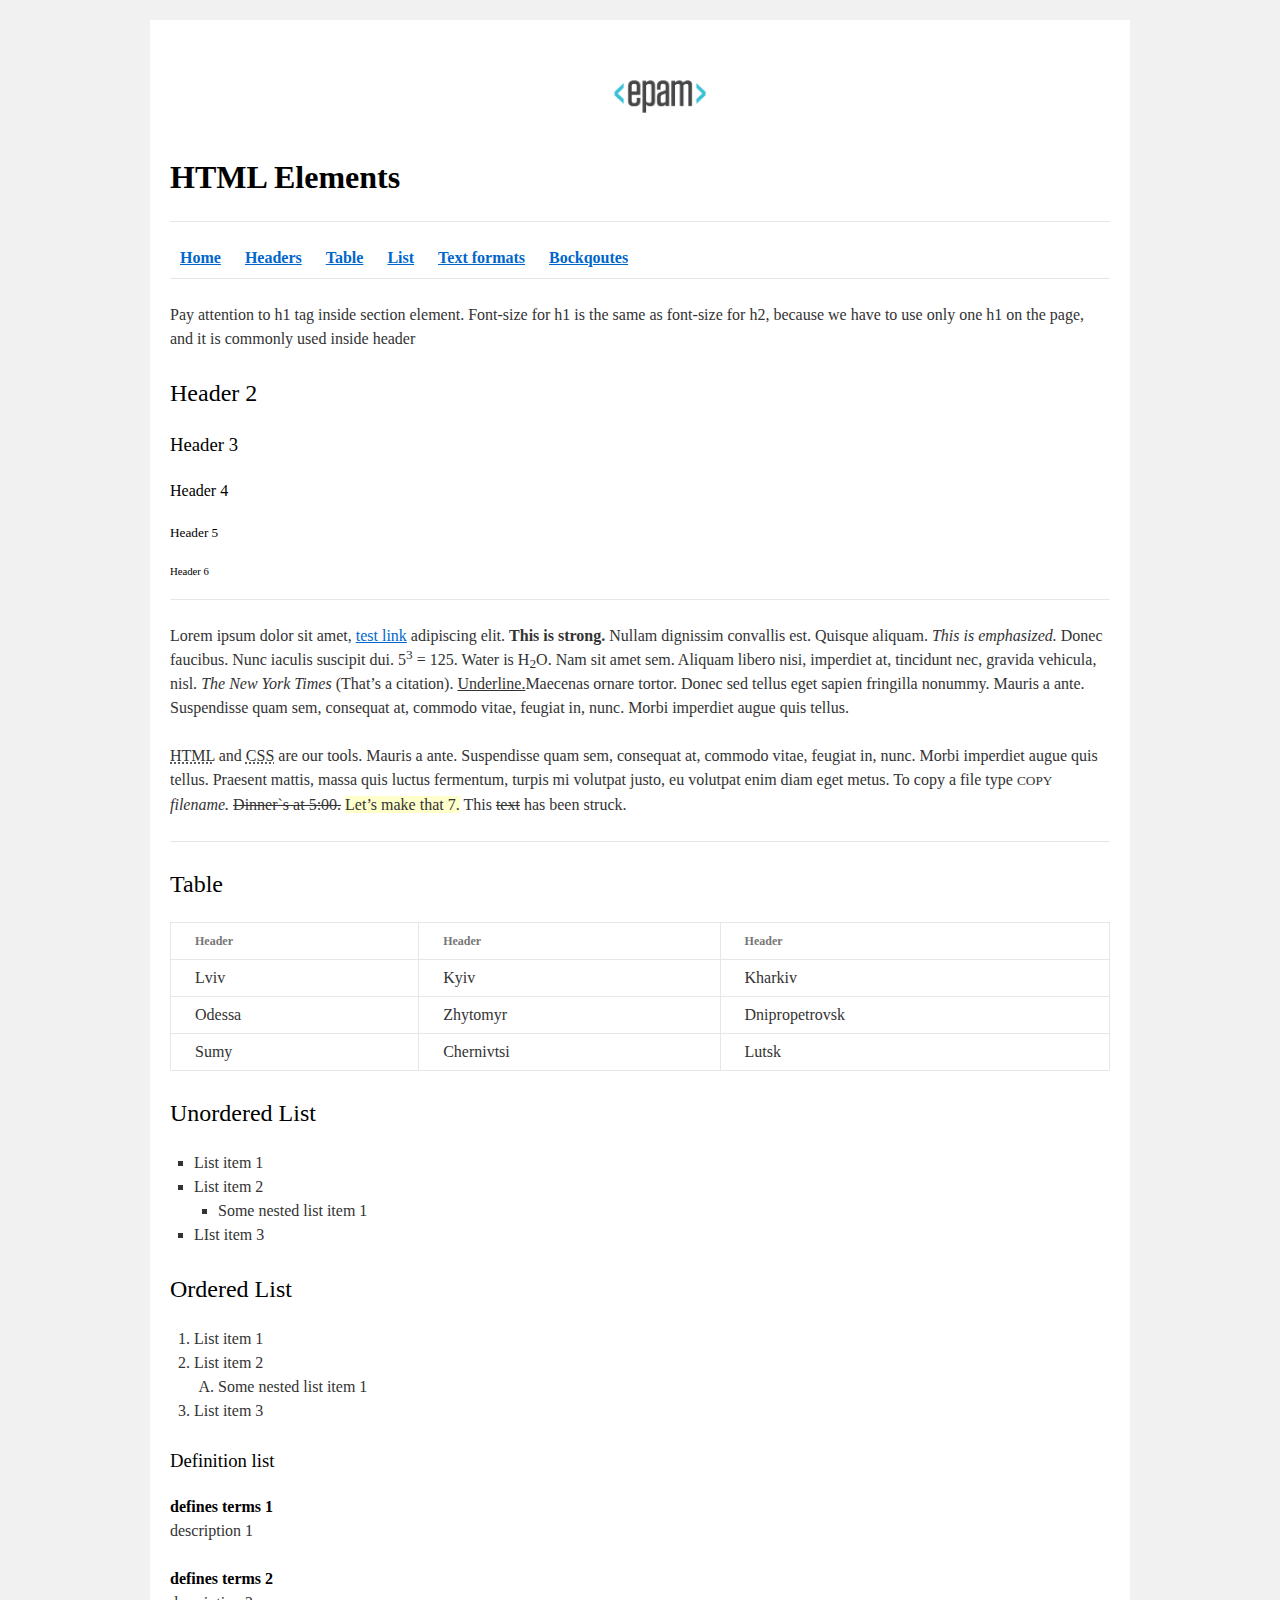
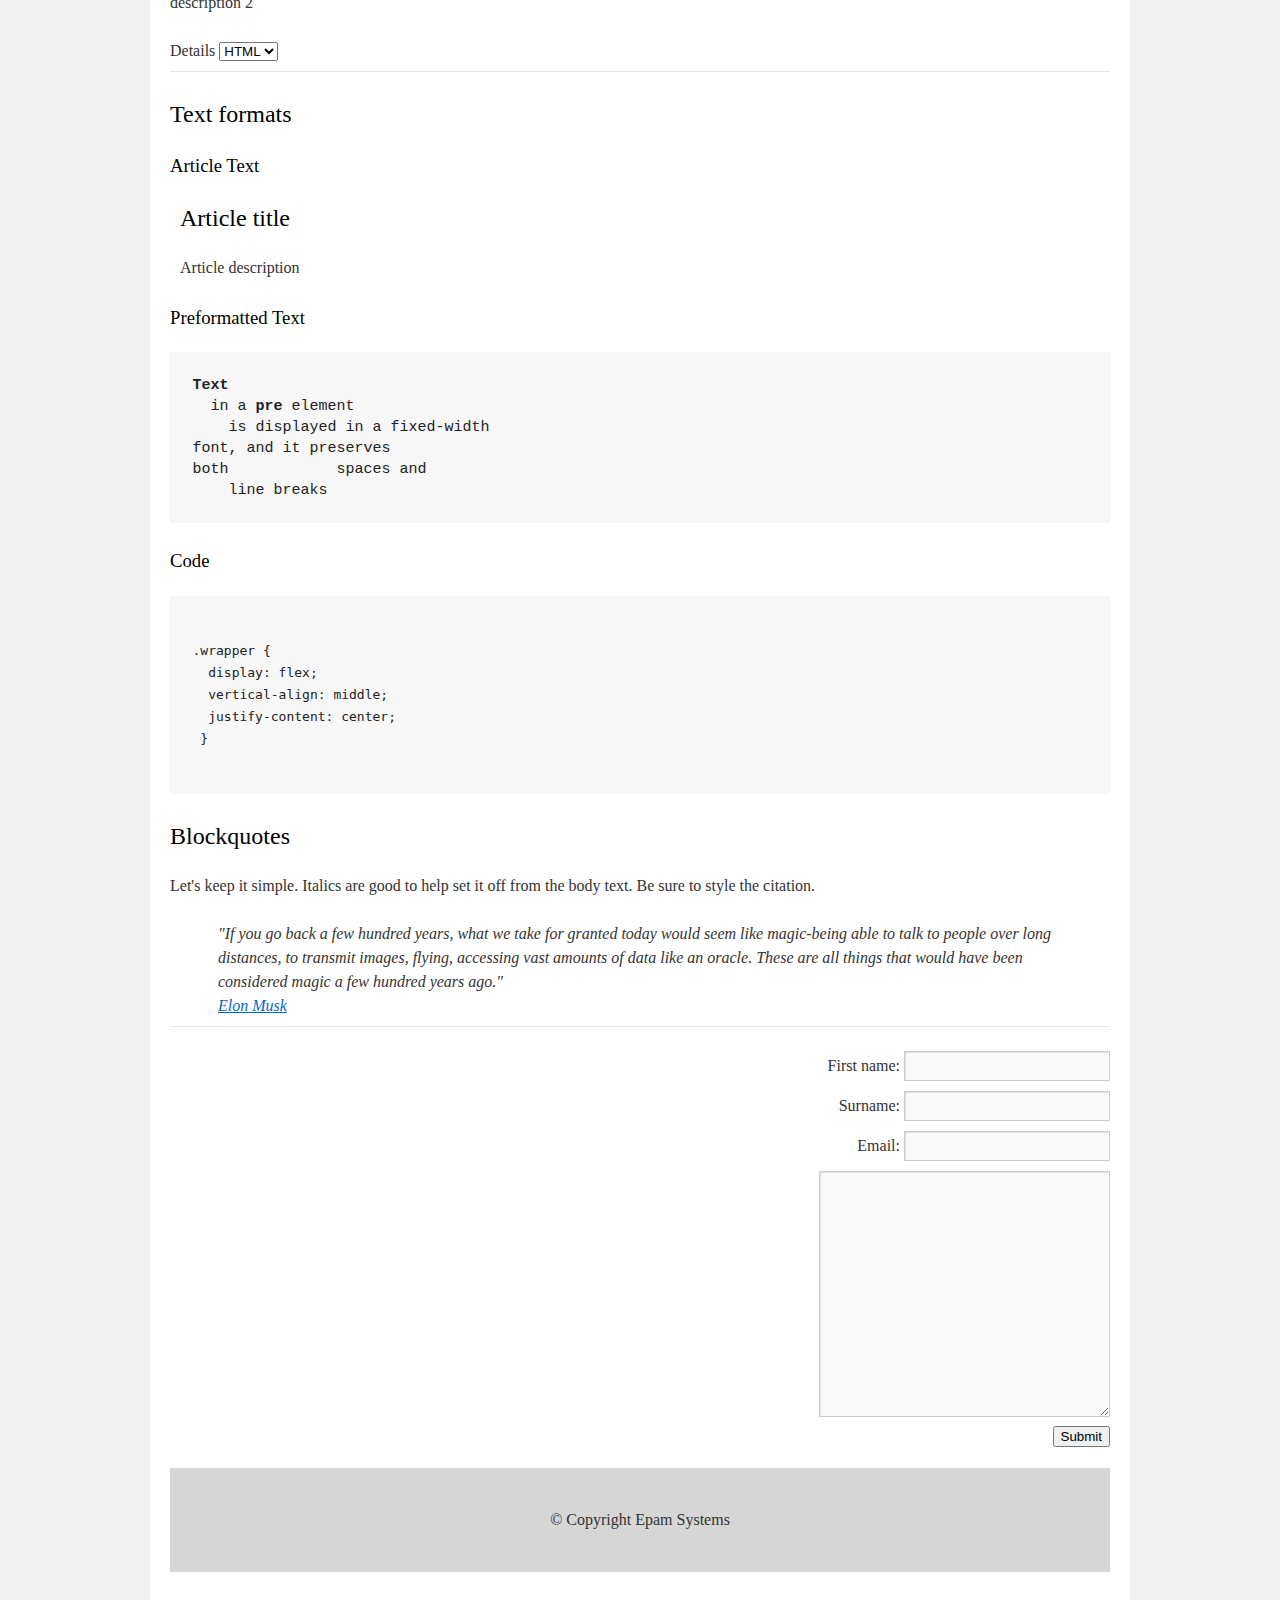
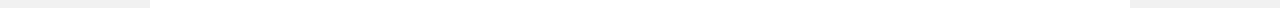
==== commit 2ebf5972: "fixed tag" ====
--- a/FLX_homework_1/homework/index.html
+++ b/FLX_homework_1/homework/index.html
@@ -37,7 +37,7 @@
             <hr>
 
             <p>Lorem ipsum dolor sit amet, <a href="#">test link</a> adipiscing elit. <strong>This is strong.</strong>  Nullam dignissim convallis est. Quisque aliquam. <em>This is emphasized.</em> Donec faucibus. Nunc iaculis suscipit dui. 5<sup>3</sup> = 125. Water is H<sub>2</sub>O. Nam sit amet sem. Aliquam libero nisi, imperdiet at, tincidunt nec, gravida vehicula, nisl. <i>The New York Times</i> (That’s a citation). <u>Underline.</u>Maecenas ornare tortor. Donec sed tellus eget sapien fringilla nonummy. Mauris a ante. Suspendisse quam sem, consequat at, commodo vitae, feugiat in, nunc. Morbi imperdiet augue quis tellus.</p>
-            <p><abbr title="HyperText Markup Language">HTML</abbr> and <abbr title="Cascading Style Sheets">CSS</abbr> are our tools. Mauris a ante. Suspendisse quam sem, consequat at, commodo vitae, feugiat in, nunc. Morbi imperdiet augue quis tellus. Praesent mattis, massa quis luctus fermentum, turpis mi volutpat justo, eu volutpat enim diam eget metus. To copy a file type <kdb>COPY</kdb> <em>filename.</em> <del>Dinner`s at 5:00.</del> <ins>Let’s make that 7.</ins> This <s>text</s> has been struck.</p>
+            <p><abbr title="HyperText Markup Language">HTML</abbr> and <abbr title="Cascading Style Sheets">CSS</abbr> are our tools. Mauris a ante. Suspendisse quam sem, consequat at, commodo vitae, feugiat in, nunc. Morbi imperdiet augue quis tellus. Praesent mattis, massa quis luctus fermentum, turpis mi volutpat justo, eu volutpat enim diam eget metus. To copy a file type <small>COPY</small> <em>filename.</em> <del>Dinner`s at 5:00.</del> <ins>Let’s make that 7.</ins> This <s>text</s> has been struck.</p>
 
             <hr>
             <section id="table">
@@ -166,4 +166,4 @@
   </div>
 </body>
 
-</html>+</html>
